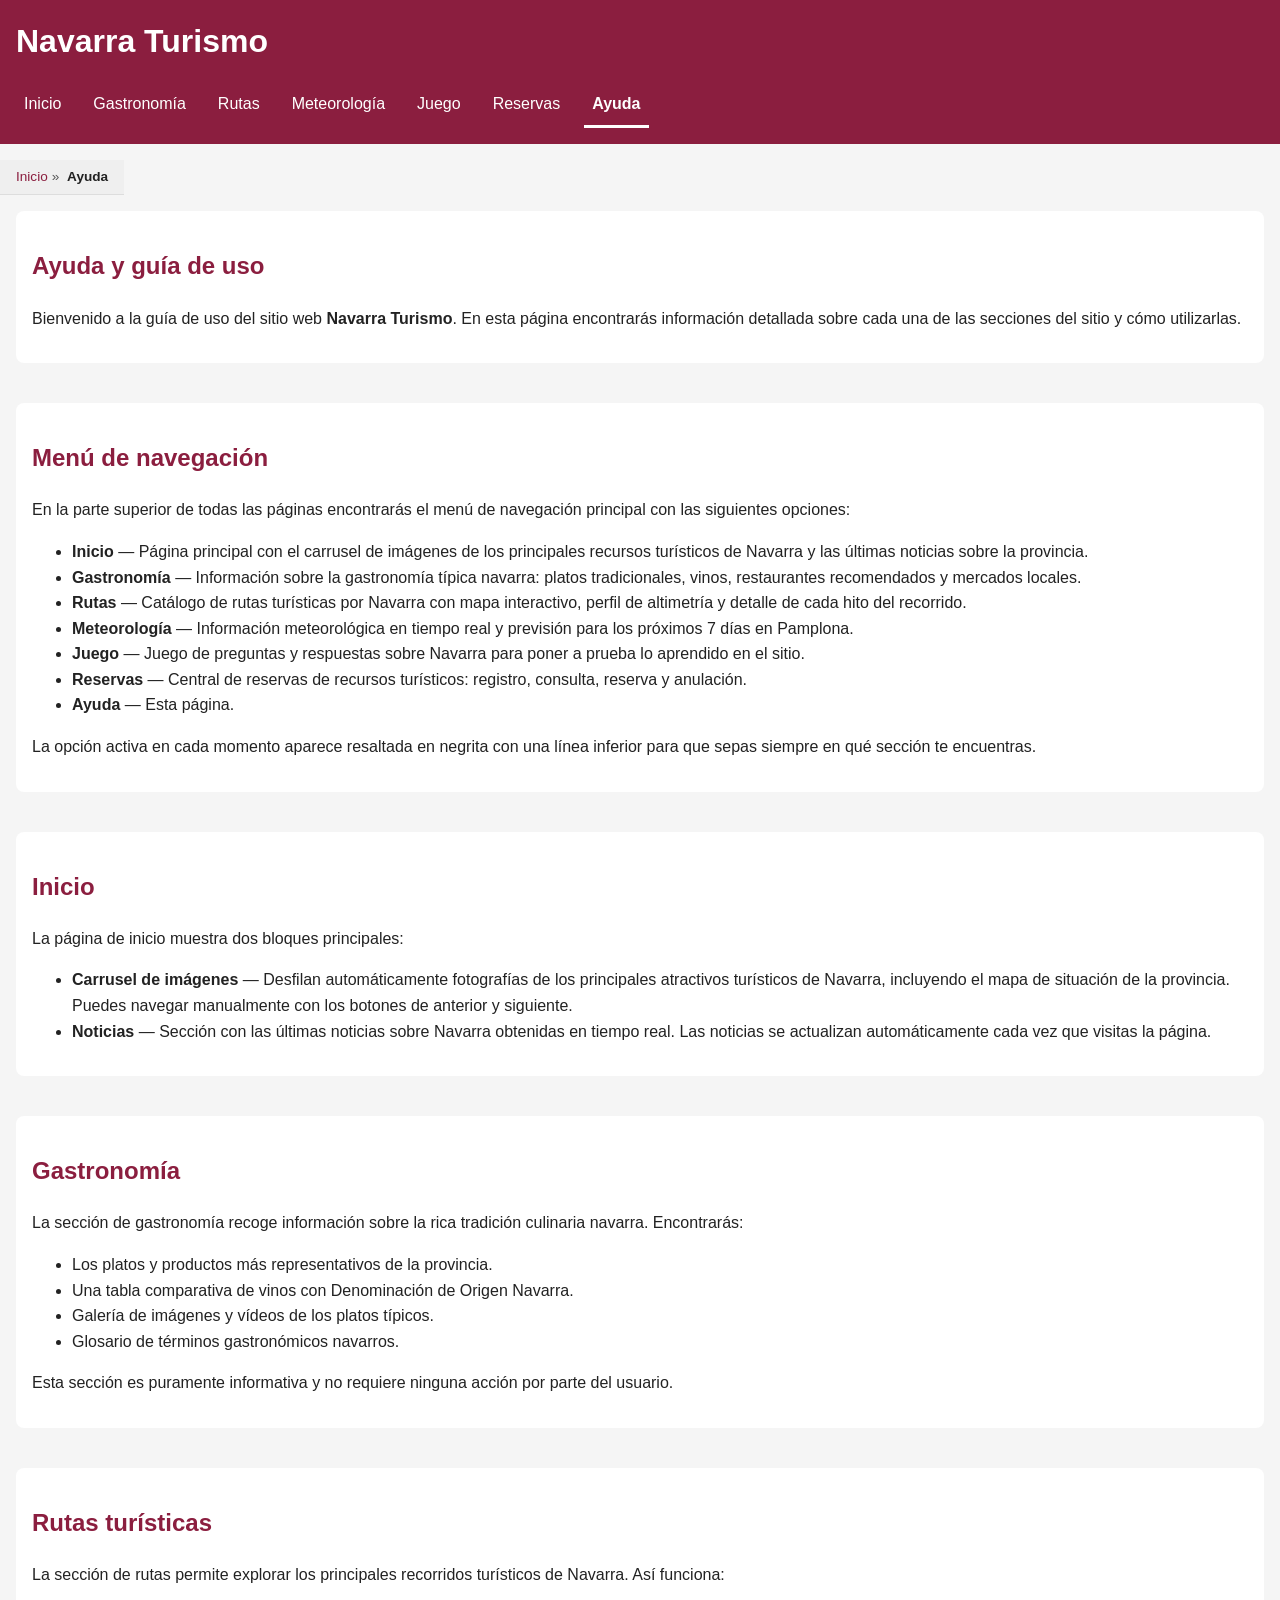
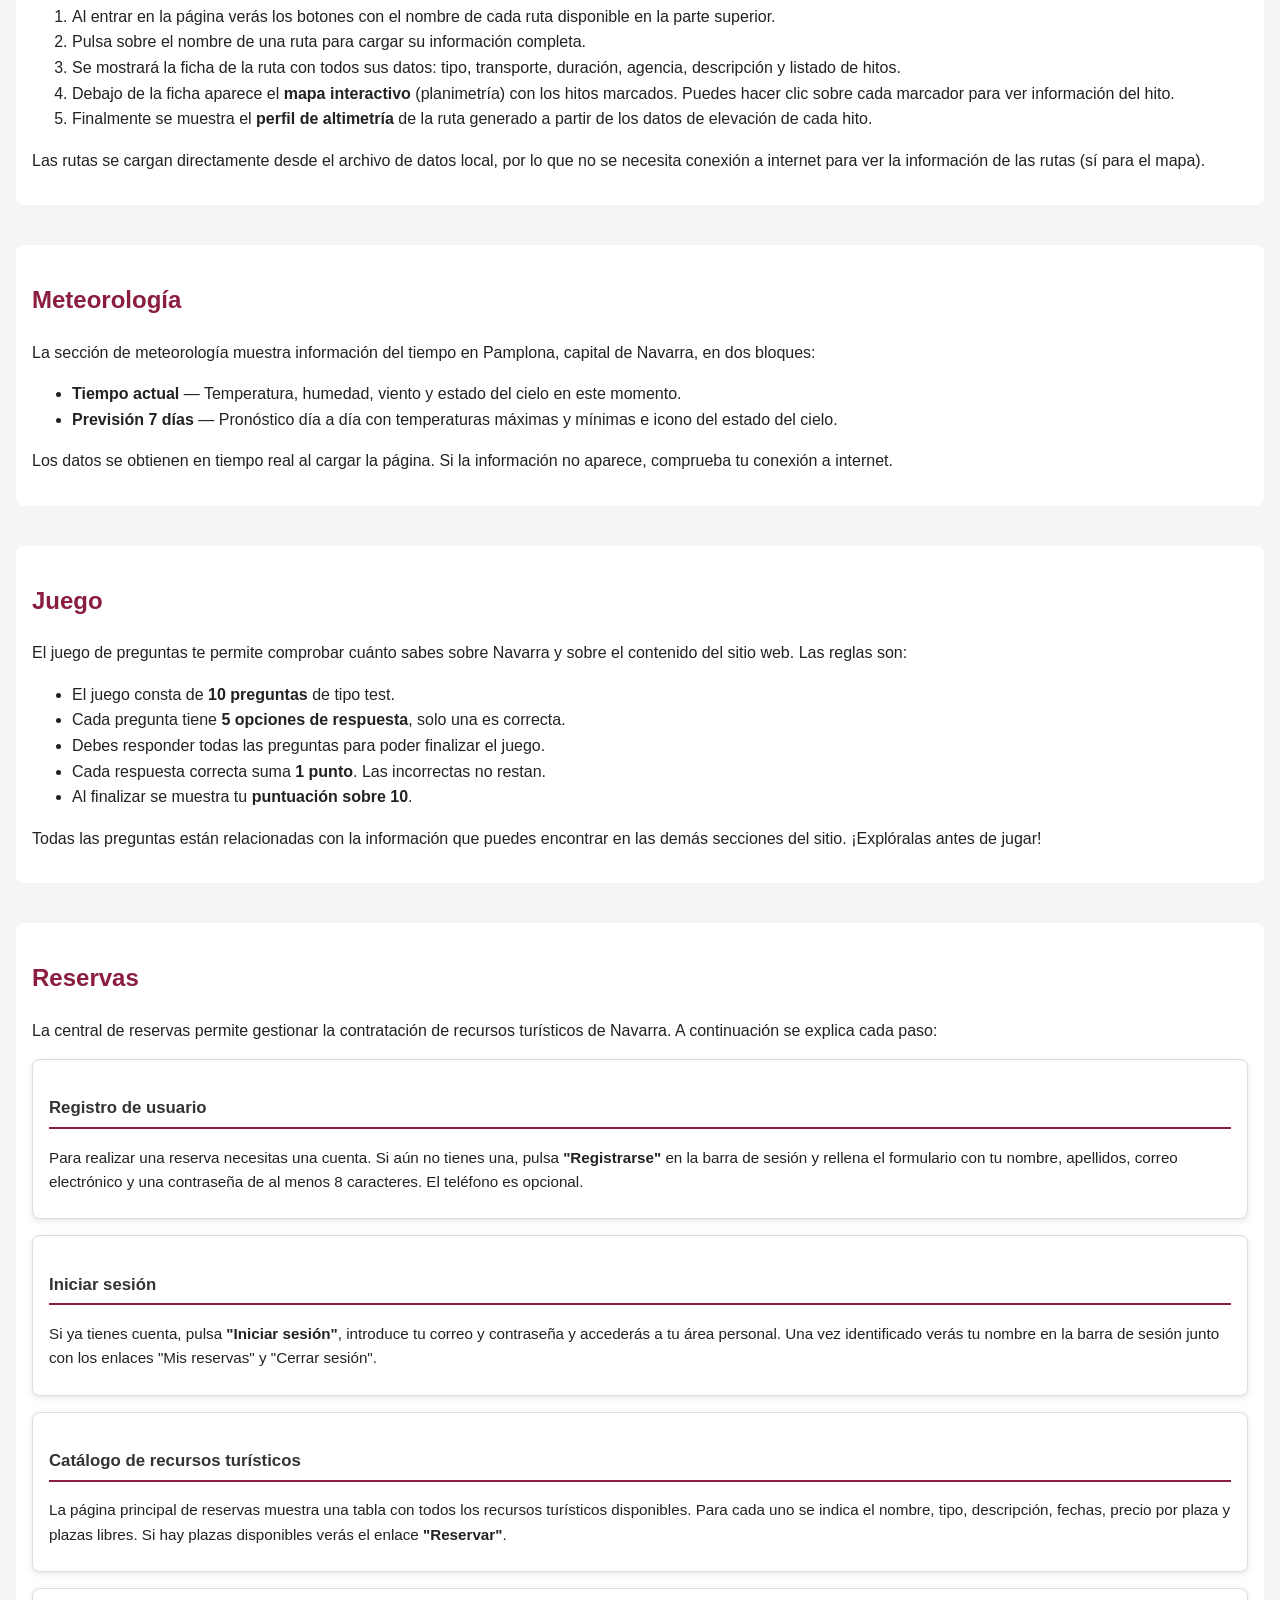
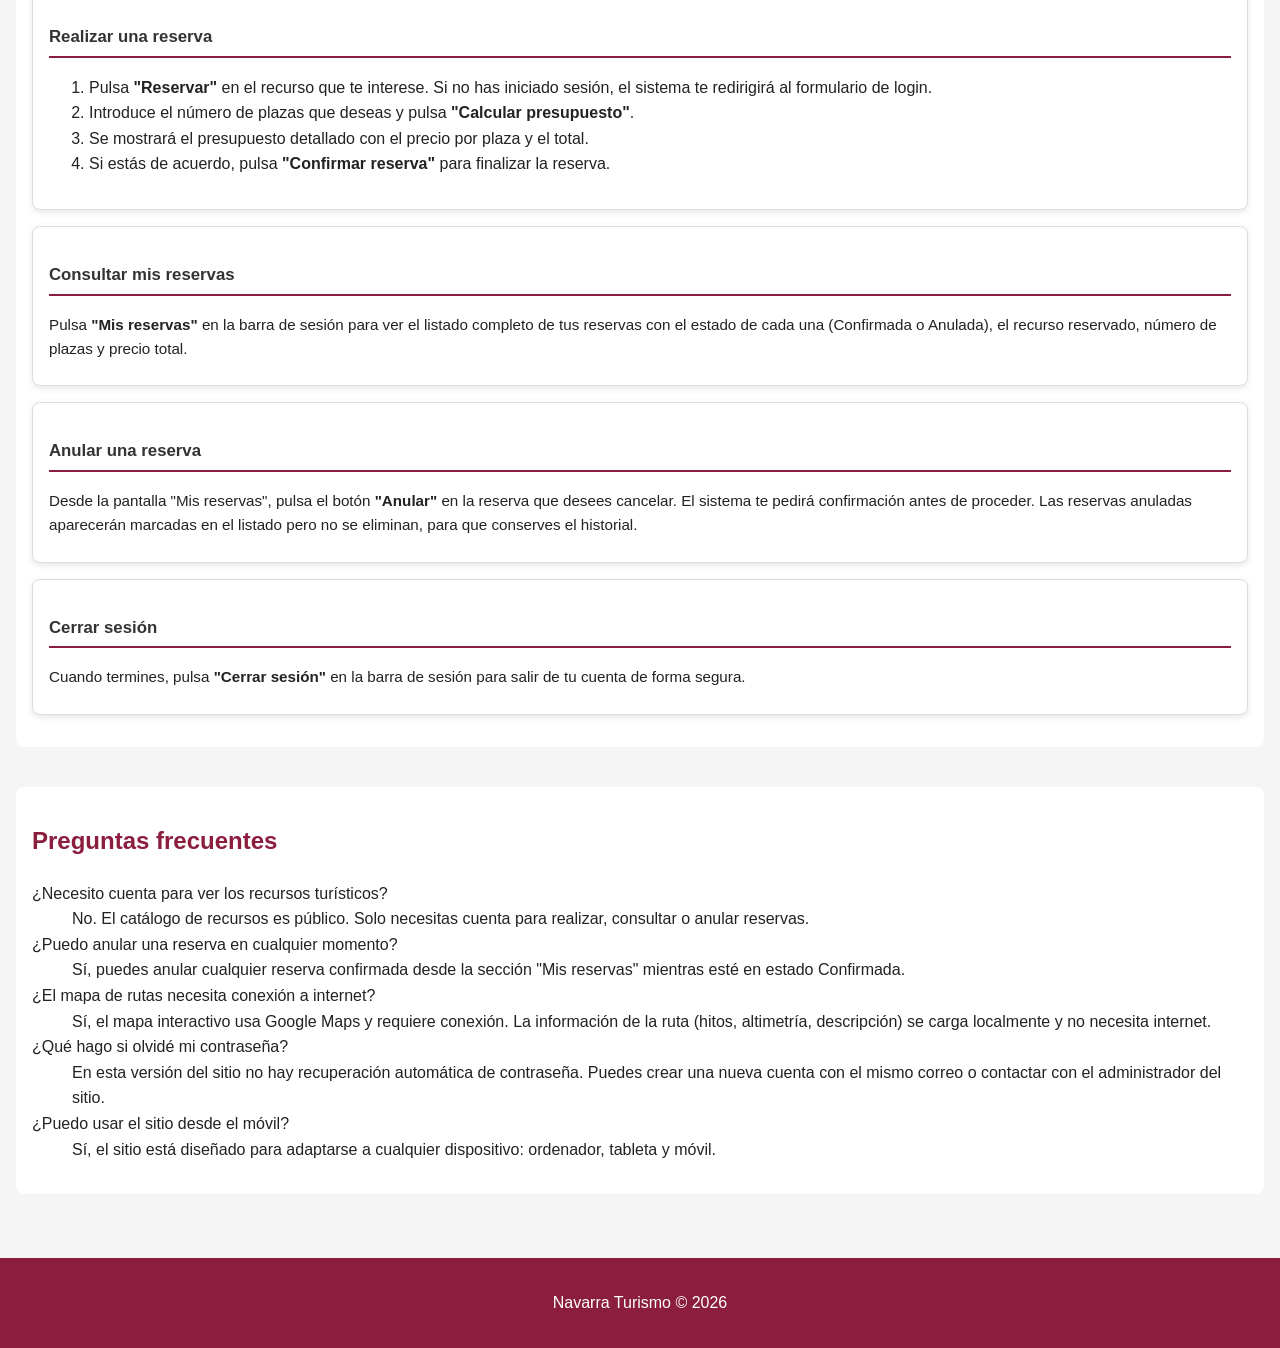
==== Navarra-Desktop/ayuda.html @ 0f36e782 "Codigo inicial Sew" ====
<!DOCTYPE html>
<html lang="es">
<head>
    <meta charset="UTF-8">
    <meta name="viewport" content="width=device-width, initial-scale=1.0">
    <title>Ayuda — Navarra Turismo</title>
    <link rel="stylesheet" href="estilo/estilo.css">
    <link rel="stylesheet" href="estilo/layout.css">
</head>
<body>

<header>
    <h1><a href="index.html">Navarra Turismo</a></h1>
     <nav>
        <a href="index.html">Inicio</a>
        <a href="gastronomia.html">Gastronomía</a>
        <a href="rutas.html">Rutas</a>
        <a href="meteorologia.html">Meteorología</a>
        <a href="juego.html">Juego</a>
        <a href="reservas.php">Reservas</a>
        <a href="ayuda.html"class="activo">Ayuda</a>
    </nav>
</header>

<nav aria-label="Ruta de navegación">
    <ol>
        <li><a href="index.html">Inicio</a></li>
        <li><strong>Ayuda</strong></li>
    </ol>
</nav>

<main>
    <section>
        <h2>Ayuda y guía de uso</h2>
        <p>Bienvenido a la guía de uso del sitio web <strong>Navarra Turismo</strong>.
           En esta página encontrarás información detallada sobre cada una de las
           secciones del sitio y cómo utilizarlas.</p>
    </section>

    <section>
        <h2>Menú de navegación</h2>
        <p>En la parte superior de todas las páginas encontrarás el menú de navegación
           principal con las siguientes opciones:</p>
        <ul>
            <li><strong>Inicio</strong> — Página principal con el carrusel de imágenes
                de los principales recursos turísticos de Navarra y las últimas noticias
                sobre la provincia.</li>
            <li><strong>Gastronomía</strong> — Información sobre la gastronomía típica
                navarra: platos tradicionales, vinos, restaurantes recomendados y
                mercados locales.</li>
            <li><strong>Rutas</strong> — Catálogo de rutas turísticas por Navarra con
                mapa interactivo, perfil de altimetría y detalle de cada hito del
                recorrido.</li>
            <li><strong>Meteorología</strong> — Información meteorológica en tiempo real
                y previsión para los próximos 7 días en Pamplona.</li>
            <li><strong>Juego</strong> — Juego de preguntas y respuestas sobre Navarra
                para poner a prueba lo aprendido en el sitio.</li>
            <li><strong>Reservas</strong> — Central de reservas de recursos turísticos:
                registro, consulta, reserva y anulación.</li>
            <li><strong>Ayuda</strong> — Esta página.</li>
        </ul>
        <p>La opción activa en cada momento aparece resaltada en negrita con una línea
           inferior para que sepas siempre en qué sección te encuentras.</p>
    </section>

    <section>
        <h2>Inicio</h2>
        <p>La página de inicio muestra dos bloques principales:</p>
        <ul>
            <li><strong>Carrusel de imágenes</strong> — Desfilan automáticamente
                fotografías de los principales atractivos turísticos de Navarra,
                incluyendo el mapa de situación de la provincia. Puedes navegar
                manualmente con los botones de anterior y siguiente.</li>
            <li><strong>Noticias</strong> — Sección con las últimas noticias sobre
                Navarra obtenidas en tiempo real. Las noticias se actualizan
                automáticamente cada vez que visitas la página.</li>
        </ul>
    </section>

    <section>
        <h2>Gastronomía</h2>
        <p>La sección de gastronomía recoge información sobre la rica tradición
           culinaria navarra. Encontrarás:</p>
        <ul>
            <li>Los platos y productos más representativos de la provincia.</li>
            <li>Una tabla comparativa de vinos con Denominación de Origen Navarra.</li>
            <li>Galería de imágenes y vídeos de los platos típicos.</li>
            <li>Glosario de términos gastronómicos navarros.</li>
        </ul>
        <p>Esta sección es puramente informativa y no requiere ninguna acción por
           parte del usuario.</p>
    </section>

    <section>
        <h2>Rutas turísticas</h2>
        <p>La sección de rutas permite explorar los principales recorridos turísticos
           de Navarra. Así funciona:</p>
        <ol>
            <li>Al entrar en la página verás los botones con el nombre de cada ruta
                disponible en la parte superior.</li>
            <li>Pulsa sobre el nombre de una ruta para cargar su información
                completa.</li>
            <li>Se mostrará la ficha de la ruta con todos sus datos: tipo, transporte,
                duración, agencia, descripción y listado de hitos.</li>
            <li>Debajo de la ficha aparece el <strong>mapa interactivo</strong>
                (planimetría) con los hitos marcados. Puedes hacer clic sobre cada
                marcador para ver información del hito.</li>
            <li>Finalmente se muestra el <strong>perfil de altimetría</strong> de la
                ruta generado a partir de los datos de elevación de cada hito.</li>
        </ol>
        <p>Las rutas se cargan directamente desde el archivo de datos local, por lo
           que no se necesita conexión a internet para ver la información de las
           rutas (sí para el mapa).</p>
    </section>

    <section>
        <h2>Meteorología</h2>
        <p>La sección de meteorología muestra información del tiempo en Pamplona,
           capital de Navarra, en dos bloques:</p>
        <ul>
            <li><strong>Tiempo actual</strong> — Temperatura, humedad, viento y
                estado del cielo en este momento.</li>
            <li><strong>Previsión 7 días</strong> — Pronóstico día a día con
                temperaturas máximas y mínimas e icono del estado del cielo.</li>
        </ul>
        <p>Los datos se obtienen en tiempo real al cargar la página. Si la información
           no aparece, comprueba tu conexión a internet.</p>
    </section>

    <section>
        <h2>Juego</h2>
        <p>El juego de preguntas te permite comprobar cuánto sabes sobre Navarra y
           sobre el contenido del sitio web. Las reglas son:</p>
        <ul>
            <li>El juego consta de <strong>10 preguntas</strong> de tipo test.</li>
            <li>Cada pregunta tiene <strong>5 opciones de respuesta</strong>, solo
                una es correcta.</li>
            <li>Debes responder todas las preguntas para poder finalizar el juego.</li>
            <li>Cada respuesta correcta suma <strong>1 punto</strong>. Las incorrectas
                no restan.</li>
            <li>Al finalizar se muestra tu <strong>puntuación sobre 10</strong>.</li>
        </ul>
        <p>Todas las preguntas están relacionadas con la información que puedes
           encontrar en las demás secciones del sitio. ¡Explóralas antes de jugar!</p>
    </section>

    <section>
        <h2>Reservas</h2>
        <p>La central de reservas permite gestionar la contratación de recursos
           turísticos de Navarra. A continuación se explica cada paso:</p>

        <article>
            <h3>Registro de usuario</h3>
            <p>Para realizar una reserva necesitas una cuenta. Si aún no tienes una,
               pulsa <strong>"Registrarse"</strong> en la barra de sesión y rellena
               el formulario con tu nombre, apellidos, correo electrónico y una
               contraseña de al menos 8 caracteres. El teléfono es opcional.</p>
        </article>

        <article>
            <h3>Iniciar sesión</h3>
            <p>Si ya tienes cuenta, pulsa <strong>"Iniciar sesión"</strong>, introduce
               tu correo y contraseña y accederás a tu área personal. Una vez
               identificado verás tu nombre en la barra de sesión junto con los
               enlaces "Mis reservas" y "Cerrar sesión".</p>
        </article>

        <article>
            <h3>Catálogo de recursos turísticos</h3>
            <p>La página principal de reservas muestra una tabla con todos los
               recursos turísticos disponibles. Para cada uno se indica el nombre,
               tipo, descripción, fechas, precio por plaza y plazas libres. Si hay
               plazas disponibles verás el enlace <strong>"Reservar"</strong>.</p>
        </article>

        <article>
            <h3>Realizar una reserva</h3>
            <ol>
                <li>Pulsa <strong>"Reservar"</strong> en el recurso que te interese.
                    Si no has iniciado sesión, el sistema te redirigirá al
                    formulario de login.</li>
                <li>Introduce el número de plazas que deseas y pulsa
                    <strong>"Calcular presupuesto"</strong>.</li>
                <li>Se mostrará el presupuesto detallado con el precio por plaza
                    y el total.</li>
                <li>Si estás de acuerdo, pulsa <strong>"Confirmar reserva"</strong>
                    para finalizar la reserva.</li>
            </ol>
        </article>

        <article>
            <h3>Consultar mis reservas</h3>
            <p>Pulsa <strong>"Mis reservas"</strong> en la barra de sesión para ver
               el listado completo de tus reservas con el estado de cada una
               (Confirmada o Anulada), el recurso reservado, número de plazas
               y precio total.</p>
        </article>

        <article>
            <h3>Anular una reserva</h3>
            <p>Desde la pantalla "Mis reservas", pulsa el botón
               <strong>"Anular"</strong> en la reserva que desees cancelar. El
               sistema te pedirá confirmación antes de proceder. Las reservas
               anuladas aparecerán marcadas en el listado pero no se eliminan,
               para que conserves el historial.</p>
        </article>

        <article>
            <h3>Cerrar sesión</h3>
            <p>Cuando termines, pulsa <strong>"Cerrar sesión"</strong> en la barra
               de sesión para salir de tu cuenta de forma segura.</p>
        </article>
    </section>

    <section>
        <h2>Preguntas frecuentes</h2>
        <dl>
            <dt>¿Necesito cuenta para ver los recursos turísticos?</dt>
            <dd>No. El catálogo de recursos es público. Solo necesitas cuenta para
                realizar, consultar o anular reservas.</dd>

            <dt>¿Puedo anular una reserva en cualquier momento?</dt>
            <dd>Sí, puedes anular cualquier reserva confirmada desde la sección
                "Mis reservas" mientras esté en estado Confirmada.</dd>

            <dt>¿El mapa de rutas necesita conexión a internet?</dt>
            <dd>Sí, el mapa interactivo usa Google Maps y requiere conexión. La
                información de la ruta (hitos, altimetría, descripción) se carga
                localmente y no necesita internet.</dd>

            <dt>¿Qué hago si olvidé mi contraseña?</dt>
            <dd>En esta versión del sitio no hay recuperación automática de
                contraseña. Puedes crear una nueva cuenta con el mismo correo
                o contactar con el administrador del sitio.</dd>

            <dt>¿Puedo usar el sitio desde el móvil?</dt>
            <dd>Sí, el sitio está diseñado para adaptarse a cualquier dispositivo:
                ordenador, tableta y móvil.</dd>
        </dl>
    </section>

</main>

<footer>
    <p>Navarra Turismo &copy; 2026</p>
</footer>

</body>
</html>
---- Navarra-Desktop/estilo/estilo.css ----
/* Especificidad: (0,0,1) */
/* Advertencia W3C aceptada: contraste verificado WCAG AAA */
body {
    font-family: Arial, sans-serif;
    line-height: 1.6;
    margin: 0;
    background-color: #F5F5F5;
    color: #222;
}


/* Especificidad: (0,0,1) */
/* Advertencia W3C aceptada: contraste verificado WCAG AAA */
header {
    background-color: #8B1E3F;
    color: white;
    padding: 1rem;
}

/* Especificidad: (0,0,2) */
header h1 {
    margin: 0;
}

/* Especificidad: (0,0,3) */
header h1 a {
    color: white;
    text-decoration: none;
}

/* Especificidad: (0,0,1) */
nav {
    margin-top: 1rem;
}

/* Especificidad: (0,0,3) */
header nav a {
    color: white;
    text-decoration: none;
    padding: 0.5rem;
    margin-right: 0.5rem;
}

/* Especificidad: (0,1,3) */
header nav a:hover {
    background-color: #A92A4E;
    border-radius: 0.3rem;
}


/* Especificidad: (0,1,0) */
.activo {
    font-weight: bold;
    border-bottom: 0.2rem solid white;
}


/* Especificidad: (0,0,1) */
main {
    padding: 1rem;
}

/* Especificidad: (0,0,1) */
/* Advertencia W3C aceptada: fondo blanco con texto heredado controlado */
section {
    background-color: white;
    padding: 1rem;
    margin-bottom: 1rem;
    border-radius: 0.5rem;
}

/* Especificidad: (0,0,1) */
/* Advertencia W3C aceptada: fondo blanco con texto heredado controlado */
aside {
    background-color: white;
    padding: 1rem;
    border-radius: 0.5rem;
}

/* Especificidad: (0,0,1) */
h2 {
    color: #8B1E3F;
}

/* Especificidad: (0,0,1) */
h3 {
    color: #333;
}

/* =========================
   TABLAS
========================= */

/* Especificidad: (0,0,1) */
table {
    width: 100%;
    border-collapse: collapse;
}

/* Especificidad: (0,0,1) */
/* Advertencia W3C aceptada: contraste verificado WCAG AAA */
th, td {
    border: 0.0625rem solid #CCC;
    padding: 0.5rem;
}

/* Especificidad: (0,0,1) */
th {
    background-color: #EFEFEF;
}


/* Especificidad: (0,0,1) */
/* Advertencia W3C aceptada: contraste verificado WCAG AAA */
footer {
    background-color: #8B1E3F;
    color: white;
    text-align: center;
    padding: 1rem;
    margin-top: 2rem;
}

/* Especificidad: (0,0,2)*/
nav ol {
    list-style: none;
    padding: 0.4rem 1rem;
    margin: 0;
    background-color: #EFEFEF;
    border-bottom: 0.0625rem solid #DDD;
    font-size: 0.85rem;
}
 
/* Especificidad: (0,0,3) */
/* Advertencia W3C aceptada: contraste verificado WCAG AAA */
nav ol li {
    display: inline;
}
 
/* Separador » entre migas salvo la primera */
/* Especificidad: (0,0,5) */
nav ol li + li::before {
    content: " » ";
    color: #555;
    padding: 0 0.25rem;
}
 
/* Especificidad: (0,0,4) */
nav ol li a {
    color: #8B1E3F;
    text-decoration: none;
}
 
/* Especificidad: (0,1,4) */
nav ol li a:hover {
    text-decoration: underline;
}
 

/* Especificidad: (0,0,2) */
/* Advertencia W3C aceptada: contraste verificado WCAG AAA */
menu button {
    padding: 0.6rem 1.2rem;
    border: 0.125rem solid #8B1E3F;
    background-color: white;
    color: #8B1E3F;
    cursor: pointer;
    font-size: 0.95rem;
    border-radius: 0.25rem;
    transition: background-color 0.2s, color 0.2s;
}
 
/* Especificidad: (0,1,2) */
menu button:hover {
    background-color: #F8E8EA;
}
 

/* Especificidad: (0,1,2) */
menu button.activo {
    background-color: #8B1E3F;
    color: white;
    font-weight: bold;
}
 
 
/* Especificidad: (0,0,3)e */
main section article {
    background-color: #FAFAFA;
    border: 0.0625rem solid #DDD;
    border-radius: 0.4rem;
    padding: 1.2rem 1.5rem;
    margin-bottom: 1.5rem;
}
 
/* Especificidad: (0,0,4) */
main section article h2 {
    margin: 0 0 0.8rem 0;
    font-size: 1.4rem;
    color: #8B1E3F;
}
 
/* Especificidad: (0,0,4) */
main section article h3 {
    font-size: 1.05rem;
    color: #333;
    border-bottom: 0.125rem solid #8B1E3F;
    padding-bottom: 0.3rem;
    margin-top: 1.2rem;
}
 
/* Especificidad: (0,0,4) */
main section article p {
    font-size: 0.95rem;
    line-height: 1.6;
    margin: 0.5rem 0;
}
 
/* Especificidad: (0,0,4) */
main section article > strong {
    display: inline-block;
    background-color: #8B1E3F;
    color: white;
    padding: 0.2rem 0.8rem;
    border-radius: 0.75rem;
    font-size: 0.85rem;
    margin-top: 0.5rem;
}
 

/* Especificidad: (0,0,4) */
main section article dl {
    margin: 0.5rem 0 1rem 0;
    font-size: 0.9rem;
}
 
/* Especificidad: (0,0,5) */
main section article dl dt {
    font-weight: bold;
    color: #444;
    float: left;
    clear: left;
    width: 9rem;
    margin-bottom: 0.3rem;
}
 
/* Especificidad: (0,0,5) */
main section article dl dd {
    margin-left: 9.5rem;
    color: #333;
    margin-bottom: 0.3rem;
}

 
/* Especificidad: (0,0,4) */
main section article ul {
    list-style: none;
    padding: 0;
    margin: 0.8rem 0 0 0;
}
 
/* Especificidad: (0,0,5) */
/* Advertencia W3C aceptada: contraste verificado WCAG AAA */
main section article ul li {
    background-color: white;

    border-top: 0.0625rem solid #E0E0E0;
    border-right: 0.0625rem solid #E0E0E0;
    border-bottom: 0.0625rem solid #E0E0E0;
    border-left: 0.25rem solid #8B1E3F;

    border-radius: 0.25rem;
    padding: 0.6rem 0.9rem;
    margin-bottom: 0.5rem;
    font-size: 0.88rem;
}
 
/* Especificidad: (0,0,6) */
main section article ul li strong {
    display: block;
    color: #222;
    margin-bottom: 0.2rem;
}
 
/* Especificidad: (0,0,6) */
main section article ul li span {
    display: block;
    color: #555;
}
 
/* Especificidad: (0,0,6) */
main section article ul li small {
    display: block;
    color: #777;
    margin-top: 0.2rem;
}

 
/* Especificidad: (0,0,6) */
main section article ul li a {
    color: #8B1E3F;
    word-break: break-all;
}
 
/* Especificidad: (0,1,6) */
main section article ul li a:hover {
    text-decoration: underline;
}
 
/* RUTAS — SECCIONES PLANIMETRÍA Y ALTIMETRÍA */
 
/* Especificidad: (0,0,2) */
section section {
    background-color: transparent;
    padding: 0;
    margin-bottom: 1.5rem;
}
 
/* Especificidad: (0,0,3) */
section section h3 {
    font-size: 1.05rem;
    color: #333;
    border-bottom: 0.125rem solid #8B1E3F;
    padding-bottom: 0.3rem;
    margin-bottom: 0.6rem;
}
 
/* Especificidad: (0,0,3) */
section section figure {
    margin: 0;
    padding: 0;
    border: 0.0625rem solid #CCC;
    border-radius: 0.25rem;
    background-color: white;
    overflow-x: auto;
}
 
/* Especificidad: (0,0,4) */
section section figure svg {
    max-width: 100%;
    height: auto;
    display: block;
}
 
/* Especificidad: (0,0,4) */
section section figure p {
    text-align: center;
    padding: 2rem;
    color: #888;
    font-size: 0.95rem;
}

/* Especificidad: (0,1,2) */
nav[aria-label="Sesión de usuario"] > a {
    color: #8B1E3F;
    background-color: transparent;
    text-decoration: none;
    padding: 0.5rem;
    margin-right: 0.5rem;
    display: inline-block;
}

/* Especificidad: (0,2,2) */
nav[aria-label="Sesión de usuario"] > a:hover {
    background-color: #8B1E3F;
    color: white;
    border-radius: 0.3rem;
}

/* Especificidad: (0,1,2) */
nav[aria-label="Sesión de usuario"] > span {
    color: #222;
    padding: 0.5rem;
}
---- Navarra-Desktop/estilo/layout.css ----
/* Especificidad: (0,0,1) */
header {
    display: flex;
    flex-direction: column;
}


/* Especificidad: (0,0,1) */
nav {
    display: flex;
    flex-wrap: wrap;
    gap: 0.5rem;
}



/* Especificidad: (0,0,1) */
main {
    display: grid;
    grid-template-columns: 1fr;
    gap: 1.5rem;
}


/* Especificidad: (0,0,1) */
figure {
    width: 100%;
    max-width: 70rem;
    margin: auto;
}

/* Especificidad: (0,0,2) */
figure img {
    width: 100%;
    height: 25rem;
    object-fit: cover;
    border-radius: 0.5rem;
}



/* Especificidad: (0,0,1) */
video,
audio {
    width: 100%;
    max-width: 70rem;
}


/* Especificidad: (0,0,1) */
table {
    display: block;
    overflow-x: auto;
}


/* Especificidad: (0,0,3) */
/* ADVERTENCIA COLOR: color heredado del body/html, verificado que no provoca efectos laterales */
main section article {
    background-color: #fff;
	color: inherit; /* garantiza herencia explícita */
    border-radius: 0.5rem;
    padding: 1rem;
    margin-bottom: 1rem;
    box-shadow: 0 0.125rem 0.4rem rgba(0,0,0,0.1);
}

/* Especificidad: (0,0,2) */
nav ol {
    display: flex;
    flex-wrap: wrap;
}
 

 
/* Especificidad: (0,0,1) */
menu {
    display: flex;
    flex-wrap: wrap;
    gap: 0.5rem;
    margin: 0 0 1.5rem 0;
    padding: 0;
    list-style: none;
}
 
 
/* Especificidad: (0,0,4) */
main section article dl {
    overflow: hidden;
}
 
 
/* Especificidad: (0,0,4) */
main section article ul {
    display: grid;
    grid-template-columns: repeat(auto-fill, minmax(16rem, 1fr));
    gap: 0.7rem;
}
 

 
/* Especificidad: (0,1,1)  */
/* ADVERTENCIA COLOR: color heredado del body/html, verificado que no provoca efectos laterales */

div.mapa-contenedor {
    width: 100%;
    height: 26rem;
    border: 0.0625rem solid #CCC;
    border-radius: 0.25rem;
    background-color: #EEE;
	color: inherit; /* garantiza herencia explícita */
}
 
/* RESPONSIVE TABLET — RUTAS */
 
@media (max-width: 799px) {
 
	/* Especificidad: (0,1,1)  */
    div.mapa-contenedor {
        height: 20rem; /* redefinición por media query */
    }
 
	/* Especificidad: (0,0,5)  */
    main section article dl dt {
        float: none; /* redefinición por media query */
        width: auto; /* redefinición por media query */
        margin-bottom: 0; /* redefinición por media query */
    }
 
	/* Especificidad: (0,0,5)  */
    main section article dl dd {
        margin-left: 0; /* redefinición por media query */
        margin-bottom: 0.6rem; /* redefinición por media query */
    }
}
 
/* RESPONSIVE MÓVIL — RUTAS */
 
@media (max-width: 465px) {
 
	/* Especificidad: (0,1,1)  */
    div.mapa-contenedor {
        height: 14rem; /* redefinición por media query */
    }
 
	/* Especificidad: (0,0,4)  */
    main section article ul {
        grid-template-columns: 1fr; /* redefinición por media query */
    }
 
	/* Especificidad: (0,0,1)  */
    menu {
        flex-direction: column; /* redefinición por media query */
    }
 
	/* Especificidad: (0,0,2)  */
    menu button {
        width: 100%; /* redefinición por media query */
    }
}

/* RESPONSIVE TABLET */

@media (max-width: 799px) {

	/* Especificidad: (0,0,1)  */
    header {
        text-align: center;
    }
	/* Especificidad: (0,0,1)  */
    nav {
        justify-content: center;
    }
	/* Especificidad: (0,0,1)  */
    figure img {
        height: 18rem; /* redefinición por media query */
    }
}

/* RESPONSIVE MÓVIL */

@media (max-width: 465px) {

	/* Especificidad: (0,0,1)  */
    main {
        padding: 0.5rem;
    }
	/* Especificidad: (0,0,1)  */
    nav {
        flex-direction: column;
        align-items: center;
    }
	/* Especificidad: (0,0,1)  */
    figure img {
        height: 12rem; /* redefinición por media query */
    }
}
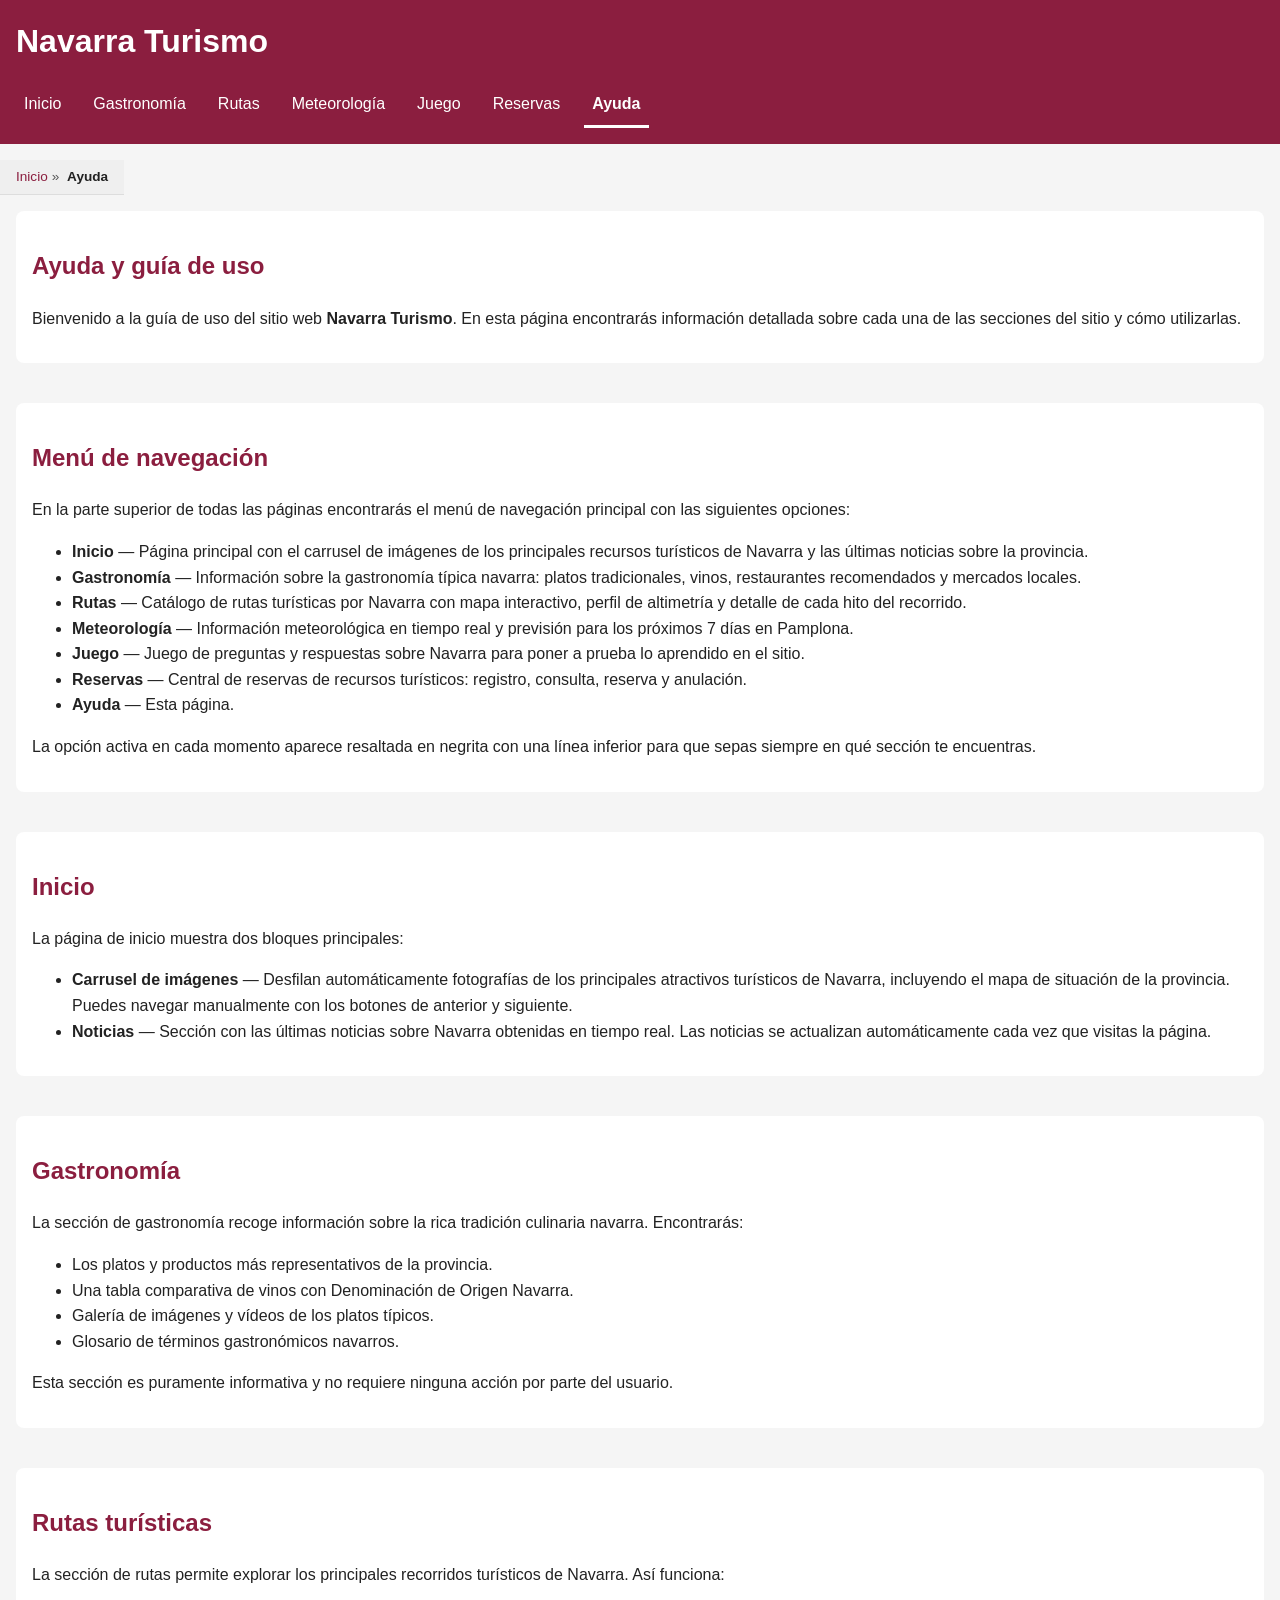
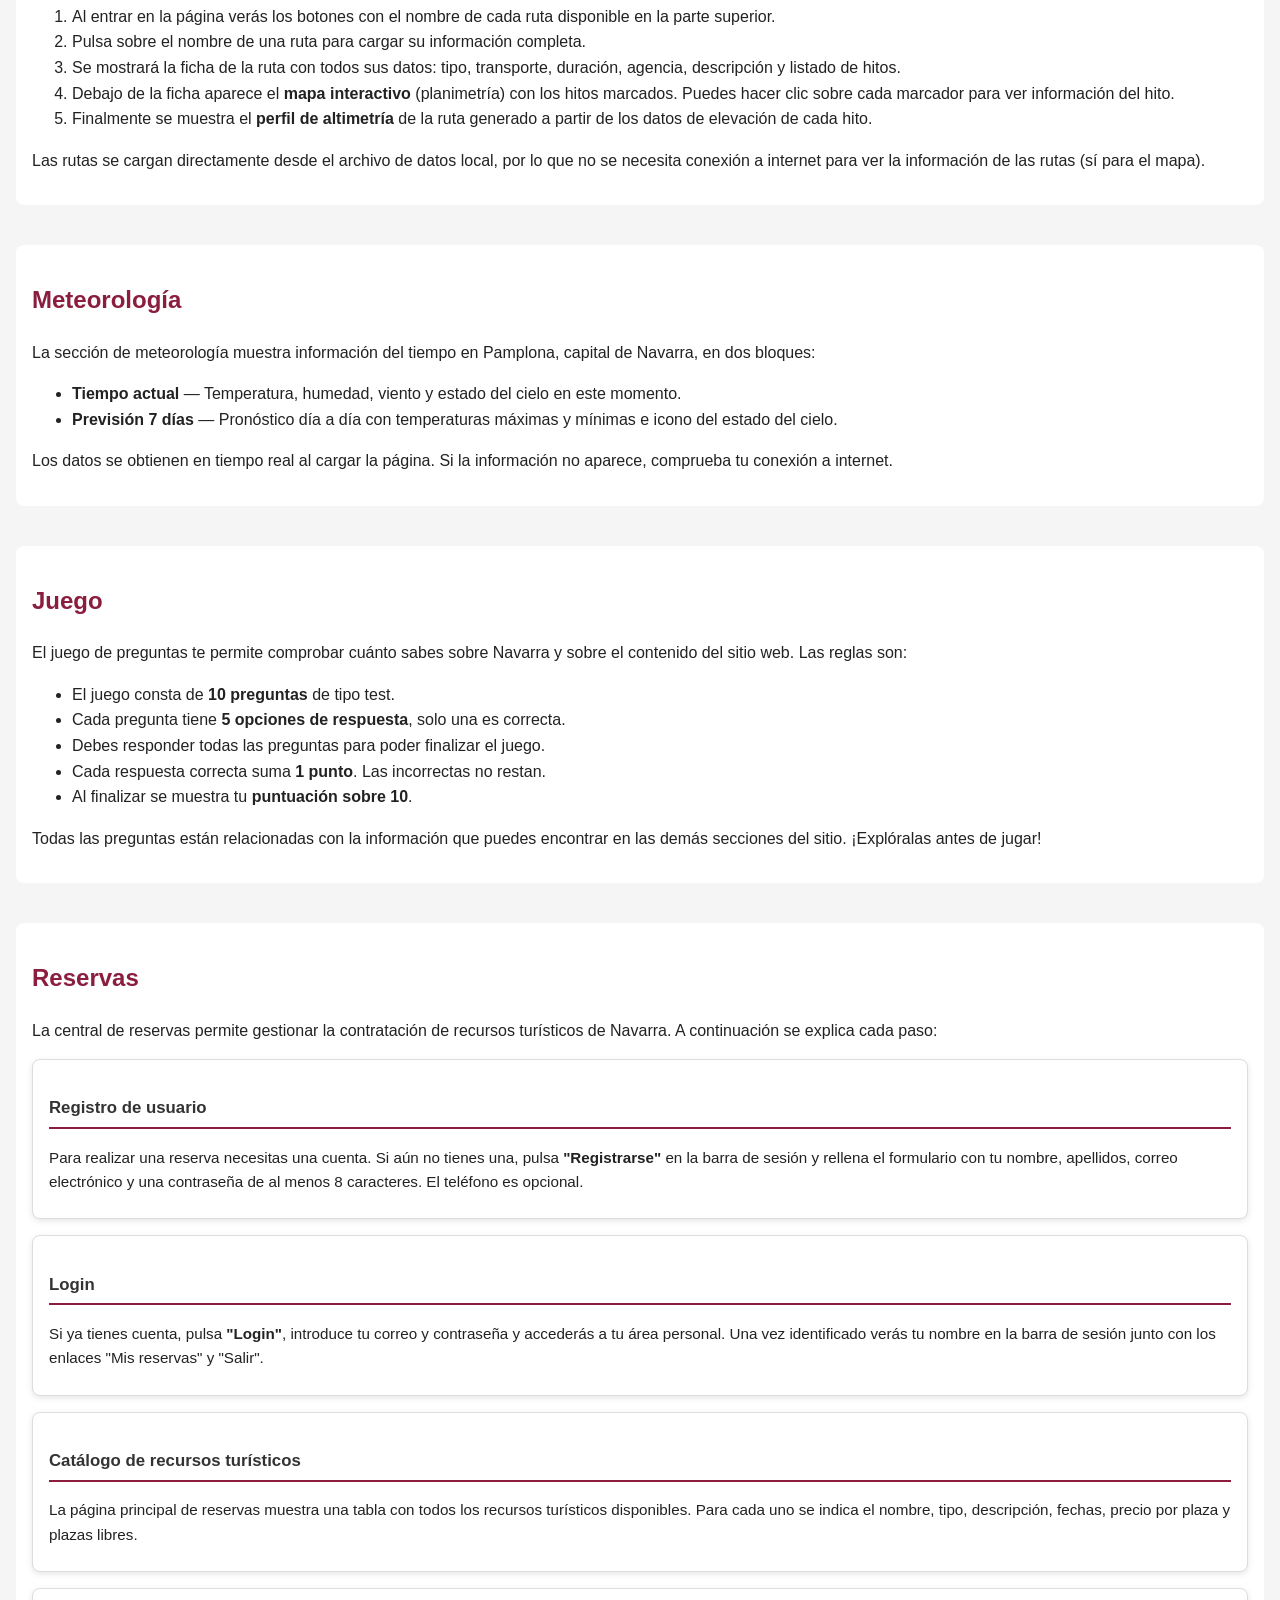
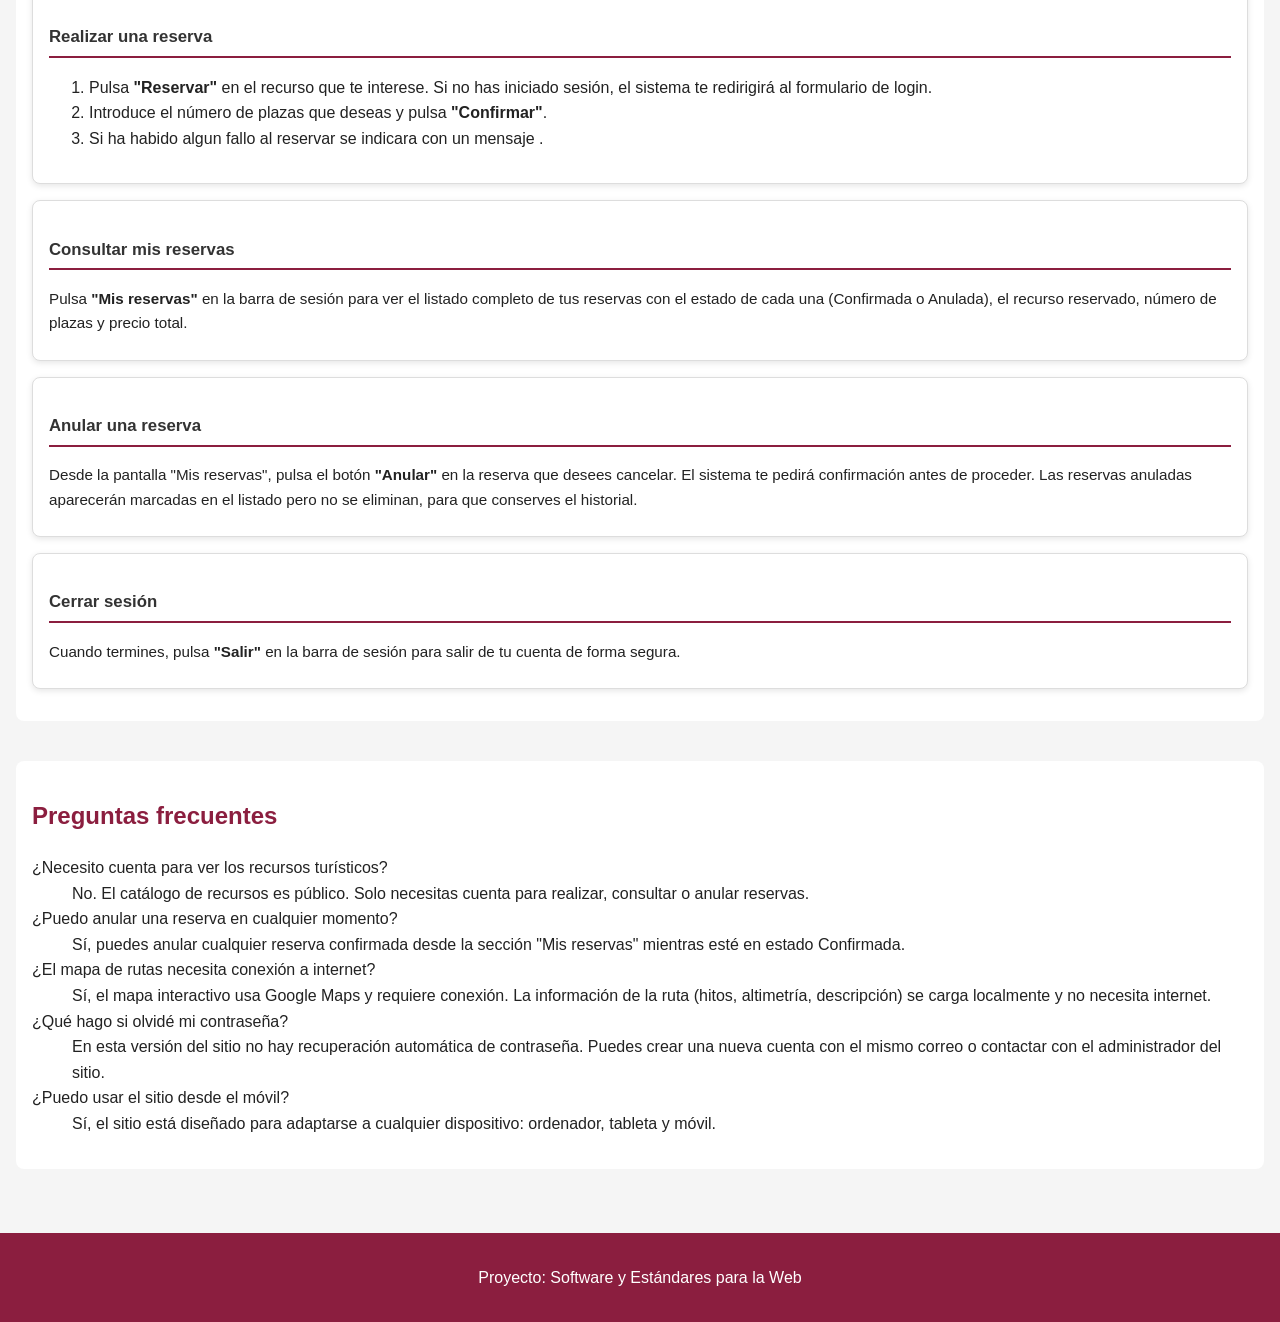
==== commit ff403be1: "Detalles arreglados" ====
--- a/Navarra-Desktop/ayuda.html
+++ b/Navarra-Desktop/ayuda.html
@@ -158,19 +158,18 @@
         </article>
 
         <article>
-            <h3>Iniciar sesión</h3>
-            <p>Si ya tienes cuenta, pulsa <strong>"Iniciar sesión"</strong>, introduce
+            <h3>Login</h3>
+            <p>Si ya tienes cuenta, pulsa <strong>"Login"</strong>, introduce
                tu correo y contraseña y accederás a tu área personal. Una vez
                identificado verás tu nombre en la barra de sesión junto con los
-               enlaces "Mis reservas" y "Cerrar sesión".</p>
+               enlaces "Mis reservas" y "Salir".</p>
         </article>
 
         <article>
             <h3>Catálogo de recursos turísticos</h3>
             <p>La página principal de reservas muestra una tabla con todos los
                recursos turísticos disponibles. Para cada uno se indica el nombre,
-               tipo, descripción, fechas, precio por plaza y plazas libres. Si hay
-               plazas disponibles verás el enlace <strong>"Reservar"</strong>.</p>
+               tipo, descripción, fechas, precio por plaza y plazas libres.</p>
         </article>
 
         <article>
@@ -180,11 +179,9 @@
                     Si no has iniciado sesión, el sistema te redirigirá al
                     formulario de login.</li>
                 <li>Introduce el número de plazas que deseas y pulsa
-                    <strong>"Calcular presupuesto"</strong>.</li>
-                <li>Se mostrará el presupuesto detallado con el precio por plaza
-                    y el total.</li>
-                <li>Si estás de acuerdo, pulsa <strong>"Confirmar reserva"</strong>
-                    para finalizar la reserva.</li>
+                    <strong>"Confirmar"</strong>.</li>
+                <li>Si ha habido algun fallo al reservar se indicara con un mensaje .</li>
+                
             </ol>
         </article>
 
@@ -207,7 +204,7 @@
 
         <article>
             <h3>Cerrar sesión</h3>
-            <p>Cuando termines, pulsa <strong>"Cerrar sesión"</strong> en la barra
+            <p>Cuando termines, pulsa <strong>"Salir"</strong> en la barra
                de sesión para salir de tu cuenta de forma segura.</p>
         </article>
     </section>
@@ -242,8 +239,11 @@
 </main>
 
 <footer>
-    <p>Navarra Turismo &copy; 2026</p>
+
+    <p>Proyecto: Software y Estándares para la Web</p>
+
 </footer>
+
 
 </body>
 </html>
--- a/Navarra-Desktop/estilo/layout.css
+++ b/Navarra-Desktop/estilo/layout.css
@@ -40,15 +40,36 @@
 }
 
 
-
-/* Especificidad: (0,0,1) */
-video,
-audio {
+/* Especificidad: (0,0,2) */
+figure picture {
+    display: block;
+    width: 100%;
+}
+
+/* Especificidad: (0,0,3) */
+figure picture img {
+    width: 100%;
+    height: 25rem;
+    object-fit: cover;
+    border-radius: 0.5rem;
+    display: block;
+}
+
+/* Especificidad: (0,0,2) */
+figure video {
     width: 100%;
     max-width: 70rem;
-}
-
-
+    display: block;
+    margin: 0 auto;
+}
+
+/* Especificidad: (0,0,2) */
+section audio {
+    width: 100%;
+    max-width: 70rem;
+    display: block;
+    margin: 1rem auto;
+}
 /* Especificidad: (0,0,1) */
 table {
     display: block;
@@ -112,6 +133,12 @@
     background-color: #EEE;
 	color: inherit; /* garantiza herencia explícita */
 }
+
+section svg {
+    width: 100%;
+    height: auto;
+    display: block;
+}
  
 /* RESPONSIVE TABLET — RUTAS */
  
@@ -174,8 +201,8 @@
         justify-content: center;
     }
 	/* Especificidad: (0,0,1)  */
-    figure img {
-        height: 18rem; /* redefinición por media query */
+     figure img {
+        height: auto; /* redefinición por media query */
     }
 }
 
@@ -196,4 +223,18 @@
     figure img {
         height: 12rem; /* redefinición por media query */
     }
+}
+
+@media (max-width: 799px) {
+    /* Especificidad: (0,0,3) */
+    figure picture img {
+        height: 18rem; /* redefinición por media query */
+    }
+}
+
+@media (max-width: 465px) {
+    /* Especificidad: (0,0,3) */
+    figure picture img {
+        height: 12rem; /* redefinición por media query */
+    }
 }
